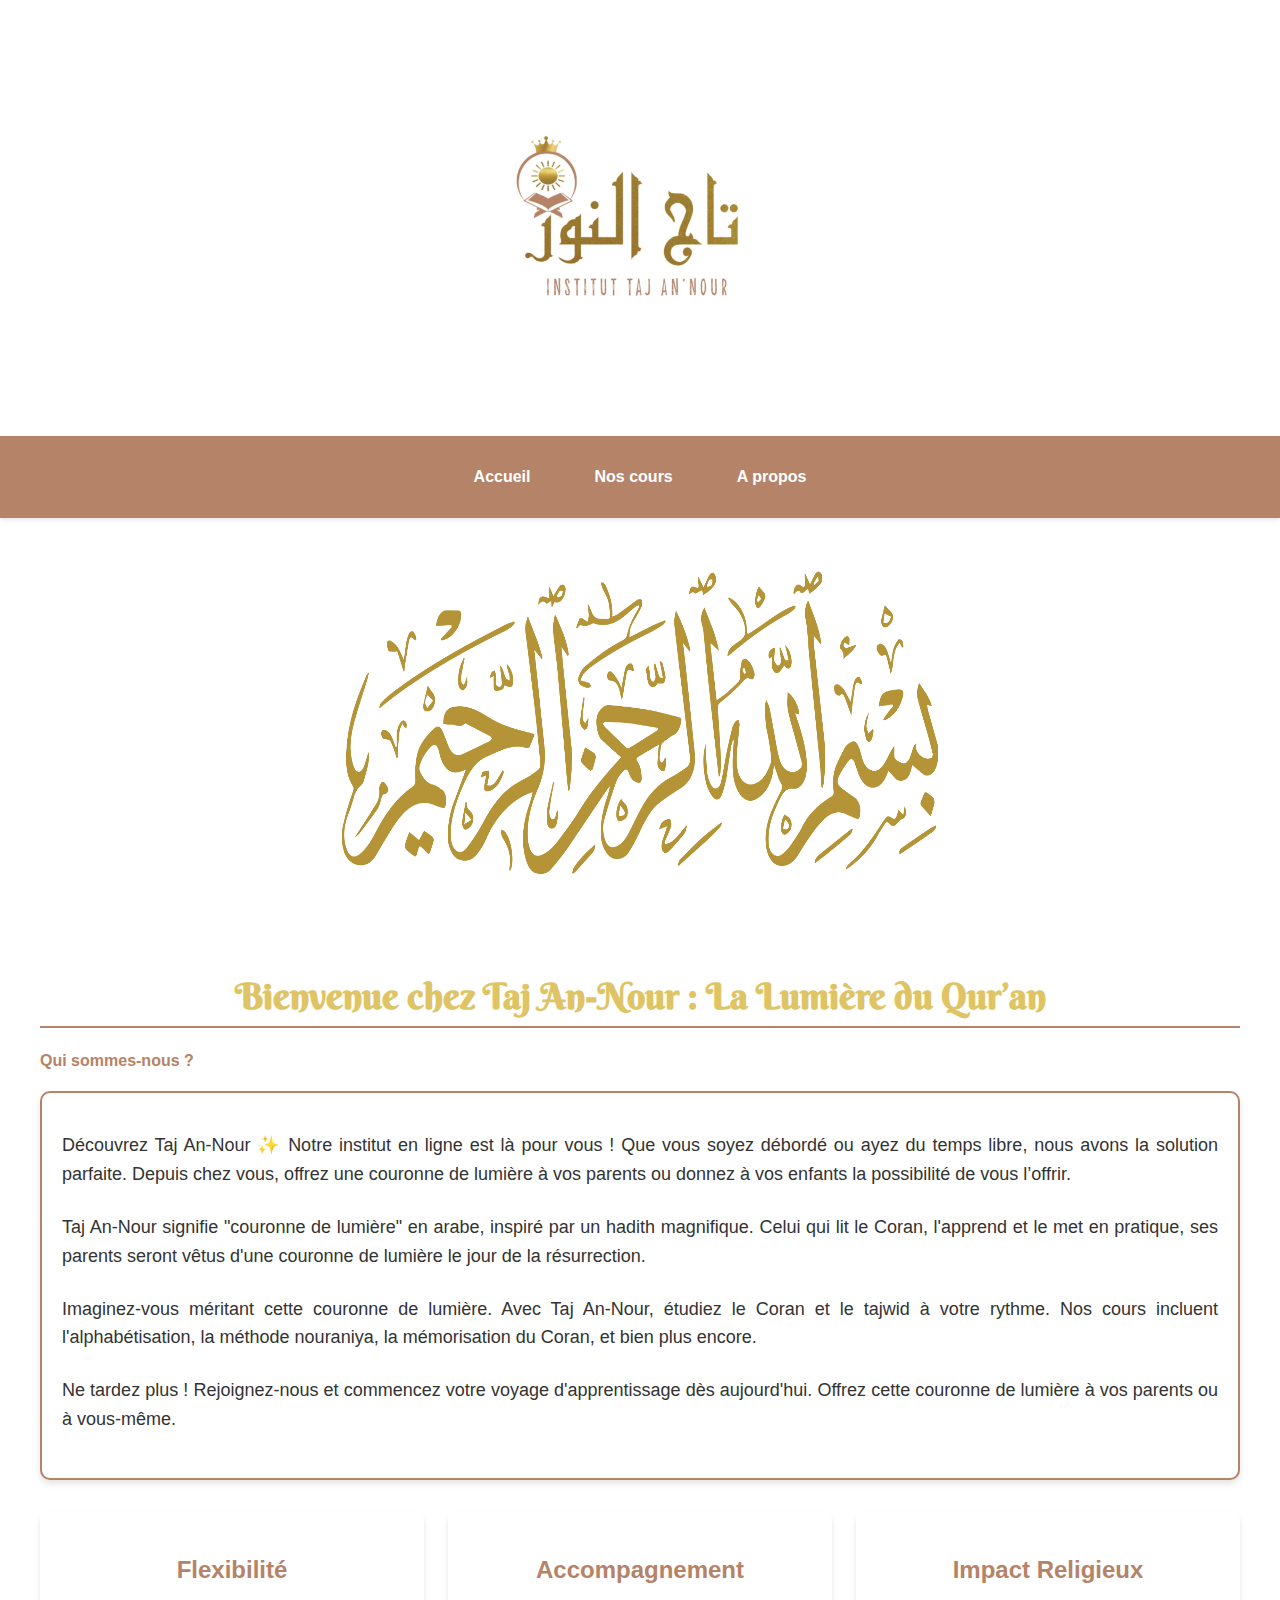
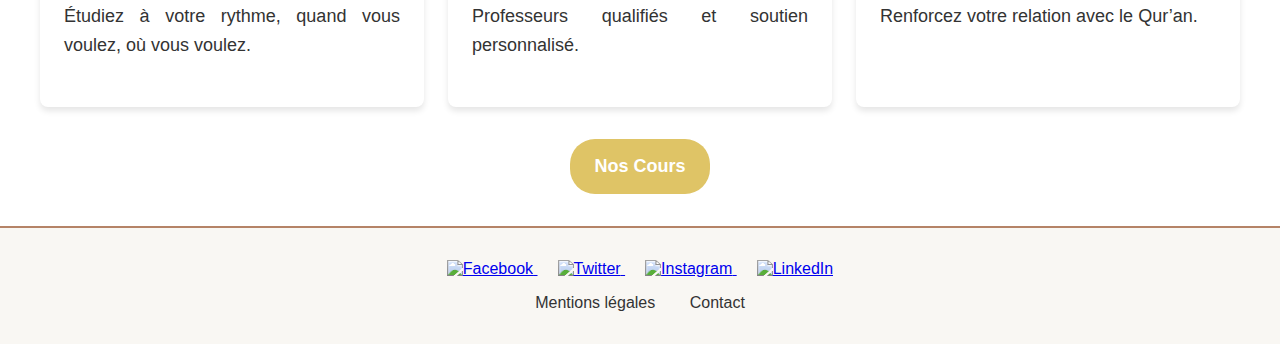
==== index.html @ e64adac8 "1 github init" ====
<!DOCTYPE html>
<html lang="fr">
<head>
    <meta charset="UTF-8">
    <meta name="viewport" content="width=device-width, initial-scale=1.0">
    <title>Mon Site Web Élégant</title>
    <link rel="stylesheet" href="style.css">
    <link href="https://fonts.googleapis.com/css2?family=Berkshire+Swash&display=swap" rel="stylesheet">
</head>
<body>
        <header>
            <div class="logo">
                <a href="index.html">
                    <img src="images/logo.png" alt="Logo">
                </a>
            </div>
            <div class="menu-container">
                <nav>
                    <div class="menu-icon">
                        <div class="bar"></div>
                        <div class="bar"></div>
                        <div class="bar"></div>
                    </div>
                    <ul class="menu">
                        <li><a href="index.html">Accueil</a></li>
                        <li><a href="cours.html">Nos cours</a></li>
                        <li><a href="propos.html">A propos </a></li>
                    </ul>
                </nav>
            </div>
        </header>

    <main>
        <img src="images/basmala.png" style="width: 600px; height: 400px; display: block; margin-left: auto; margin-right: auto;" alt="basmala">

        <h1>Bienvenue chez Taj An-Nour : La Lumière du Qur’an</h1>
               
        <section>
            <h4>Qui sommes-nous ?</h4>
            <div class="text-box">
                <p>Découvrez Taj An-Nour ✨ Notre institut en ligne est là pour vous ! Que vous soyez débordé ou ayez du temps libre, nous avons la solution parfaite. Depuis chez vous, offrez une couronne de lumière à vos parents ou donnez à vos enfants la possibilité de vous l’offrir.</p>
                
                <p>Taj An-Nour signifie "couronne de lumière" en arabe, inspiré par un hadith magnifique. Celui qui lit le Coran, l'apprend et le met en pratique, ses parents seront vêtus d'une couronne de lumière le jour de la résurrection.</p>
                
                <p>Imaginez-vous méritant cette couronne de lumière. Avec Taj An-Nour, étudiez le Coran et le tajwid à votre rythme. Nos cours incluent l'alphabétisation, la méthode nouraniya, la mémorisation du Coran, et bien plus encore.</p>
                
                <p>Ne tardez plus ! Rejoignez-nous et commencez votre voyage d'apprentissage dès aujourd'hui. Offrez cette couronne de lumière à vos parents ou à vous-même.</p>
            </div>
        </section>
        
        <div class="feature-section">
            <div class="feature-card">
                <h2>Flexibilité</h2>
                <p>Étudiez à votre rythme, quand vous voulez, où vous voulez.</p>
            </div>
            <div class="feature-card">
                <h2>Accompagnement</h2>
                <p>Professeurs qualifiés et soutien personnalisé.</p>
            </div>
            <div class="feature-card">
                <h2>Impact Religieux</h2>
                <p>Renforcez votre relation avec le Qur’an.</p>
            </div>
        </div>

        <p style="text-align: center; margin-top: 2rem;">
            <a href="cours.html" class="cta-button">Nos Cours </a>
        </p>
    </main>

    <footer>
        <div class="footer-content">
            <div class="social-links">
                <a href="https://www.facebook.com" target="_blank">
                    <img src="images/facebook-icon.png" alt="Facebook" />
                </a>
                <a href="https://www.twitter.com" target="_blank">
                    <img src="images/twitter-icon.png" alt="Twitter" />
                </a>
                <a href="https://www.instagram.com" target="_blank">
                    <img src="images/instagram-icon.png" alt="Instagram" />
                </a>
                <a href="https://www.linkedin.com" target="_blank">
                    <img src="images/linkedin-icon.png" alt="LinkedIn" />
                </a>
            </div>
            <div class="footer-links">
                <a href="#">Mentions légales</a>
                <a href="#">Contact</a>
            </div>
        </div>
    </footer>
    
    <script src="script.js"></script>
</body>
</html>
---- style.css ----
:root {
    --off-white: #ffffff;
    --gold: #dfc466;
    --rose: #b58367;
    --dark-text: #333333;
}

body {
    font-family: 'Helvetica Neue', Arial, sans-serif;
    margin: 0;
    padding: 0;
    background-color: var(--off-white);
    color: var(--dark-text);
}

header {
    display: flex;
    flex-direction: column;
    align-items: center;
    width: 100%;
    background-color: var(--off-white);
    box-shadow: 0 2px 4px rgba(0, 0, 0, 0.1);
}

.logo {
    margin: 0 auto;
    padding: 1rem 0;
}

.logo img {
    width : 400px;
    height : 400px;

}

.menu-container {
    background-color: var(--rose); /* Fond rose pour le menu */
    width: 100%;
    padding: 1rem 0; /* Ajout de padding pour agrandir le rectangle */
}

nav {
    display: flex;
    justify-content: center;
    padding: 1rem 0; /* Ajustement du padding pour le nav */
}

.menu {
    display: flex;
    list-style-type: none;
    padding: 0;
    margin: 0;
}

.menu li {
    margin: 0 1rem;
}

.menu a {
    text-decoration: none;
    color: var(--off-white); /* Couleur du texte du menu */
    font-weight: bold;
    transition: color 0.3s ease;
    padding: 0.5rem 1rem;
}

.menu a:hover {
    color: var(--gold); /* Couleur au survol */
}

.menu-icon {
    display: none;
    cursor: pointer;
}

.bar {
    width: 25px;
    height: 3px;
    background-color: var(--dark-text);
    margin: 5px 0;
}

main {
    max-width: 1200px;
    margin: 2rem auto;
    padding: 0 1rem;
}

h1 {
    color: var(--gold);
    border-bottom: 2px solid var(--rose);
    padding-bottom: 0.5rem;
    font-family: 'Berkshire Swash', cursive;
    font-size: 36px;
    text-align:center;

}

h4 {
    color: var(--rose);
    font-weight: bold;
}

p {
    font-size: 18px;
    line-height: 1.6;
    color: var(--dark-text);
    margin-bottom: 1.5rem;
    text-align: justify;
}

.feature-section {
    display: grid;
    grid-template-columns: repeat(auto-fit, minmax(300px, 1fr));
    gap: 1.5rem;
    margin-top: 2rem;
}

.feature-card {
    background-color: white;
    padding: 1.5rem;
    border-radius: 8px;
    box-shadow: 0 4px 6px rgba(0, 0, 0, 0.1);
    transition: transform 0.3s ease;
}

.feature-card:hover {
    transform: translateY(-5px);
}

.feature-card h2 {
    color: var(--rose);
    text-align: center;
    margin-bottom: 1rem;
}

.special-card {
    background-color:rgb(195, 190, 190);
    color: white;
    padding: 2rem;
    border-radius: 8px;
    box-shadow: 0 4px 6px rgba(0, 0, 0, 0.15);
    grid-column: span 2;
    text-align: center;
}

.special-card-header {
    background-color:rgb(195, 190, 190);
    padding: 1rem;
    border-radius: 8px 8px 0 0;
    font-size: 20px;
    color: #ffffff;
    font-weight: bold;
}

.special-card-content {
    padding: 2rem;
    background-color:rgb(195, 190, 190);
    border-radius: 0 0 8px 8px;
}

.special-card-content h2 {
    margin-bottom: 1rem;
    font-size: 28px;
    color: #ffffff;
}

.special-card-content p {
    font-size: 18px;
    color: #ffffff;
}

.cta-button {
    display: inline-block;
    background-color: var(--gold);
    color: white;
    padding: 0.8rem 1.5rem;
    border-radius: 25px;
    text-decoration: none;
    font-weight: bold;
    transition: background-color 0.3s ease;
}

.cta-button:hover {
    background-color: var(--rose);
}

footer {
    background-color: #f9f7f3;
    padding: 2rem 0;
    text-align: center;
    border-top: 2px solid var(--rose);
}

.footer-content {
    max-width: 1200px;
    margin: 0 auto;
}

.social-links {
    margin-bottom: 1rem;
}

.social-links a {
    margin: 0 10px;
}

.social-links img {
    width: 30px;
    height: auto;
    transition: transform 0.3s ease;
}

.social-links img:hover {
    transform: scale(1.1);
}

.footer-links {
    margin-top: 1rem;
}

.footer-links a {
    margin: 0 15px;
    text-decoration: none;
    color: var(--dark-text);
    transition: color 0.3s ease;
}

.footer-links a:hover {
    color: var(--gold);
}

.text-box {
    background-color: var(--off-white);
    border: 2px solid var(--rose);
    border-radius: 10px;
    padding: 20px;
    margin-bottom: 1.5rem;
    box-shadow: 0 4px 6px rgba(0, 0, 0, 0.1);
}

@media screen and (max-width: 768px) {
    .menu-container {
        background-color: var(--rose);
    }

    .menu {
        display: none;
        flex-direction: column;
        position: absolute;
        top: 70px;
        left: 0;
        width: 100%;
        background-color: var(--rose);
        box-shadow: 0 2px 4px rgba(0, 0, 0, 0.1);
    }

    .menu.active {
        display: flex;
    }

    .menu-icon {
        display: block;
        position: absolute;
        right: 1rem;
        top: 1rem;
    }

    .menu li {
        margin: 1rem 0;
        text-align: center;
    }

    .feature-section {
        flex-direction: column;
    }

    .feature-card {
        margin-bottom: 2rem;
    }
}
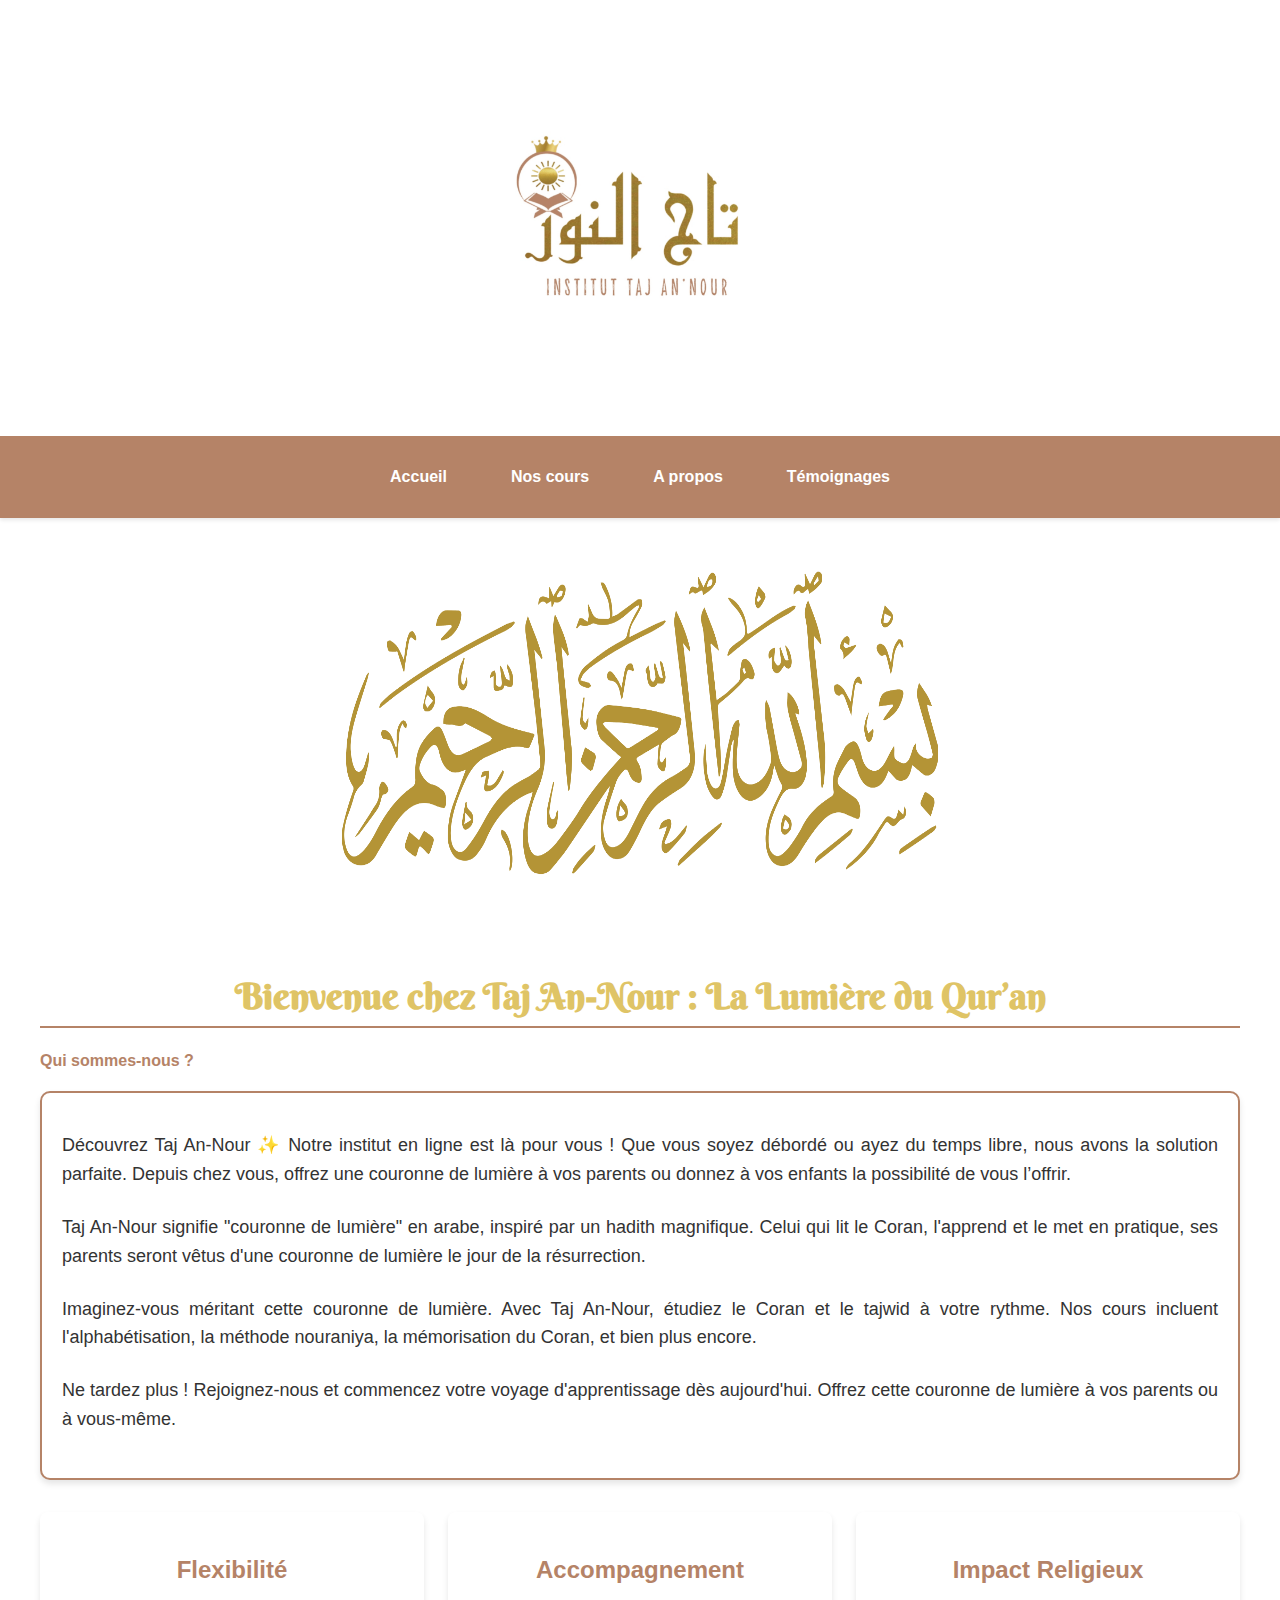
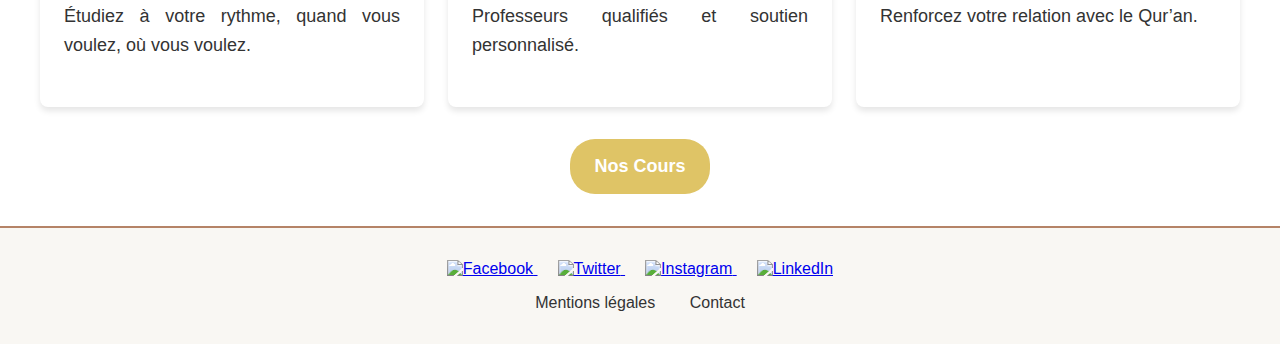
==== commit fe21f75c: "ver 1 solide" ====
--- a/index.html
+++ b/index.html
@@ -3,7 +3,7 @@
 <head>
     <meta charset="UTF-8">
     <meta name="viewport" content="width=device-width, initial-scale=1.0">
-    <title>Mon Site Web Élégant</title>
+    <title>Institut Taj Annour </title>
     <link rel="stylesheet" href="style.css">
     <link href="https://fonts.googleapis.com/css2?family=Berkshire+Swash&display=swap" rel="stylesheet">
 </head>
@@ -25,6 +25,8 @@
                         <li><a href="index.html">Accueil</a></li>
                         <li><a href="cours.html">Nos cours</a></li>
                         <li><a href="propos.html">A propos </a></li>
+                        <li><a href="temoignages.html">Témoignages </a></li>
+
                     </ul>
                 </nav>
             </div>
--- a/style.css
+++ b/style.css
@@ -29,7 +29,7 @@
 
 .logo img {
     width : 400px;
-    height : 400px;
+    height :400px;
 
 }
 
